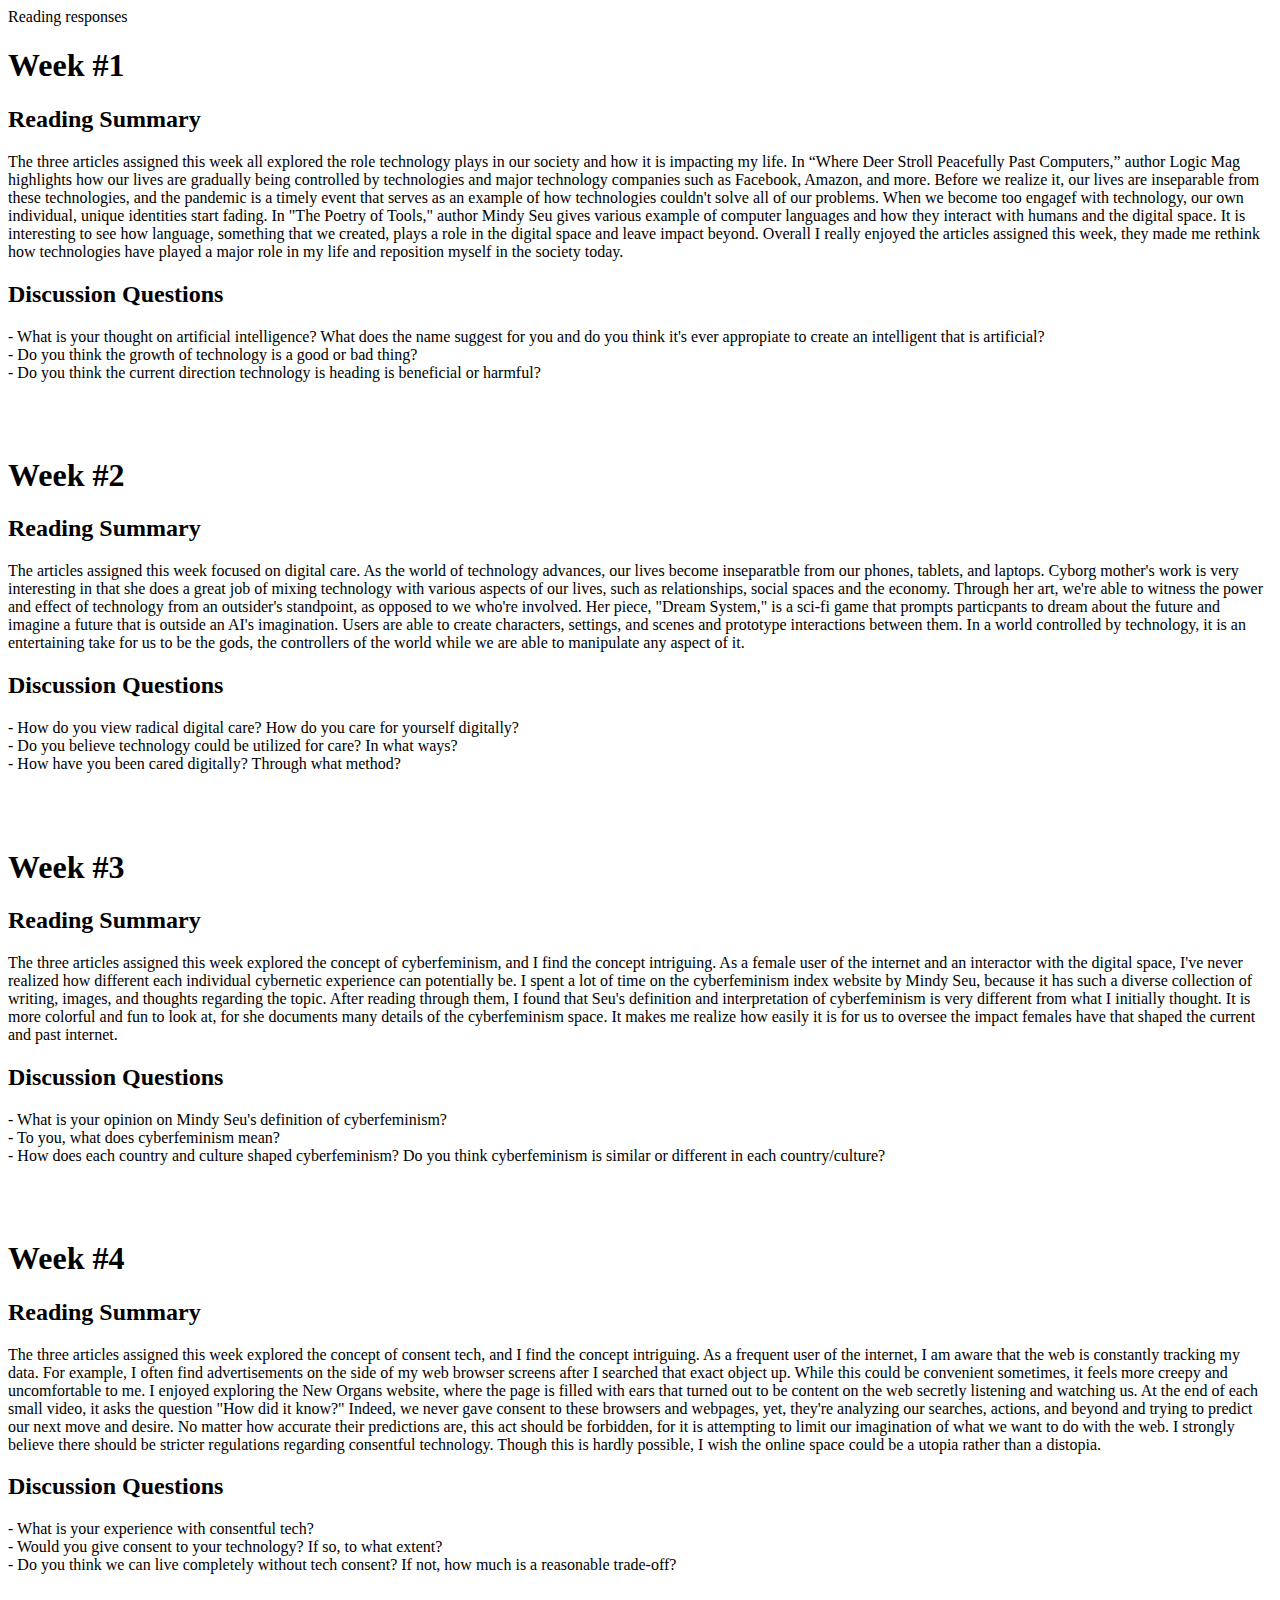
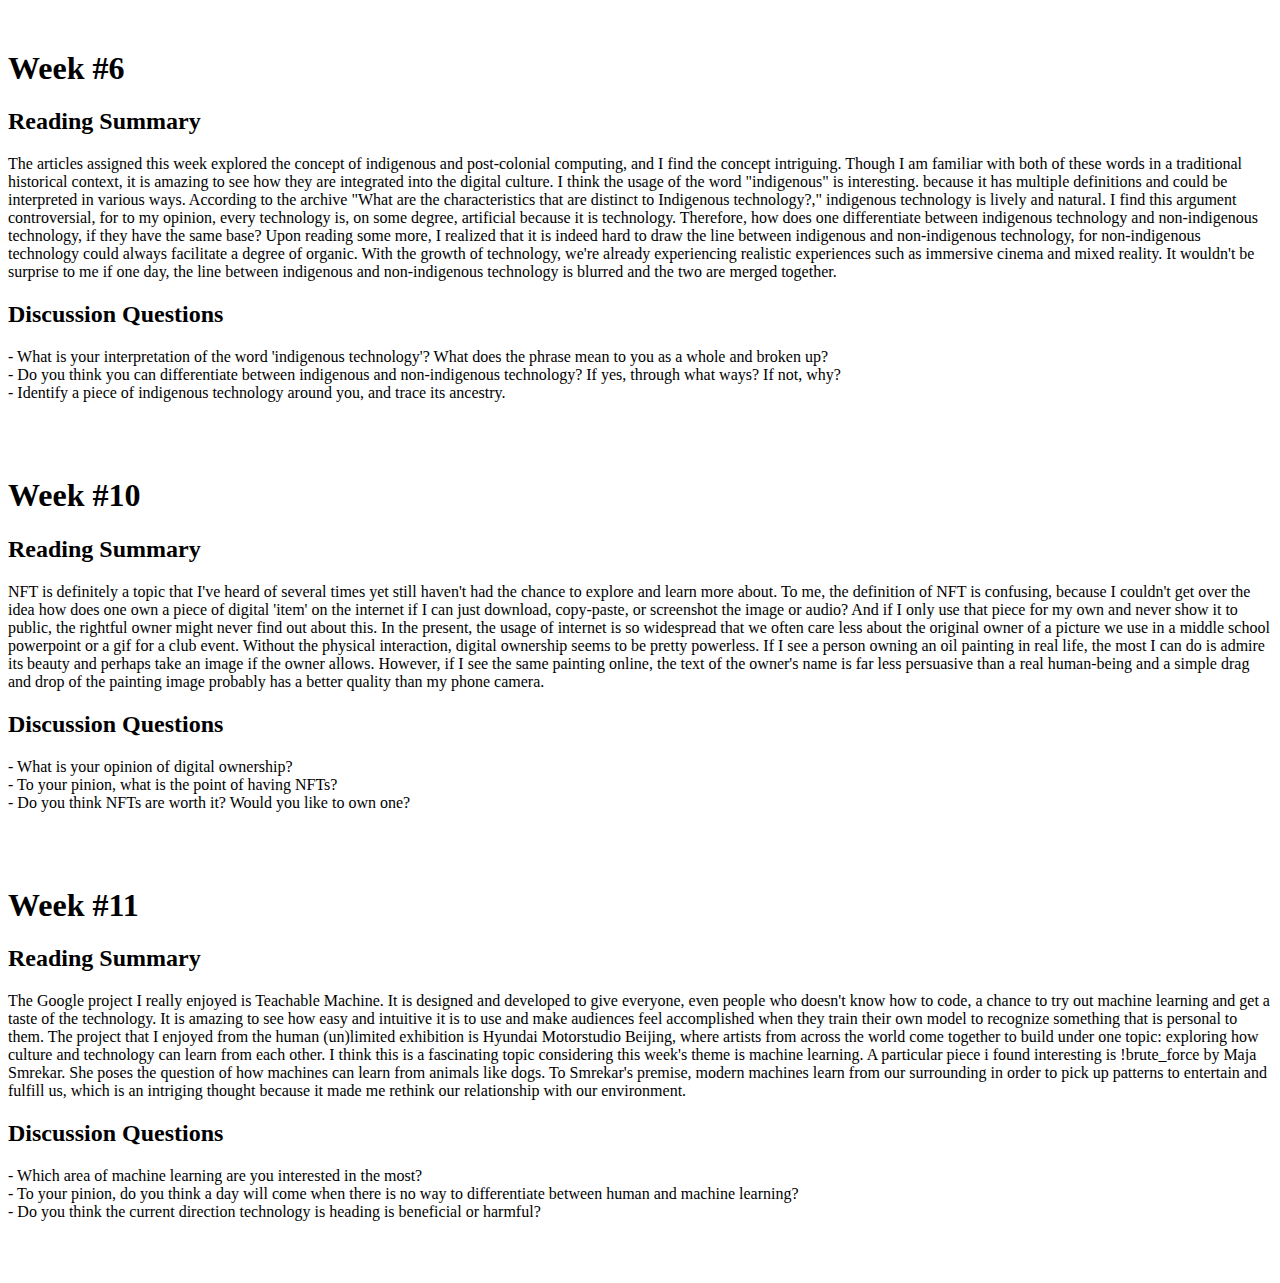
==== thoughts.html @ c73dbc7f "1" ====
<!DOCTYPE html>
<html>

<head>
    Reading responses
</head>

<body>
  
    <h1>Week #1</h1>
    <h2>Reading Summary</h2>
    The three articles assigned this week all explored the role technology plays in our society and how it is impacting my life. In “Where Deer Stroll Peacefully Past Computers,” author Logic Mag highlights how our lives are gradually being controlled by technologies and major technology companies such as Facebook, Amazon, and more. Before we realize it, our lives are inseparable from these technologies, and the pandemic is a timely event that serves as an example of how technologies couldn't solve all of our problems. When we become too engagef with technology, our own individual, unique identities start fading. In "The Poetry of Tools," author Mindy Seu gives various example of computer languages and how they interact with humans and the digital space. It is interesting to see how language, something that we created, plays a role in the digital space and leave impact beyond. Overall I really enjoyed the articles assigned this week, they made me rethink how technologies have played a major role in my life and reposition myself in the society today.
    <br>
    <h2>Discussion Questions</h2>
    - What is your thought on artificial intelligence? What does the name suggest for you and do you think it's ever appropiate to create an intelligent that is artificial?
    <br>
    - Do you think the growth of technology is a good or bad thing? 
    <br>
    - Do you think the current direction technology is heading is beneficial or harmful?
    <br><br><br><br>
    
    
    
    <h1>Week #2</h1>
    <h2>Reading Summary</h2>
    The articles assigned this week focused on digital care. As the world of technology advances, our lives become inseparatble from our phones, tablets, and laptops. Cyborg mother's work is very interesting in that she does a great job of mixing technology with various aspects of our lives, such as relationships, social spaces and the economy. Through her art, we're able to witness the power and effect of technology from an outsider's standpoint, as opposed to we who're involved. Her piece, "Dream System," is a sci-fi game that prompts particpants to dream about the future and imagine a future that is outside an AI's imagination. Users are able to create characters, settings, and scenes and prototype interactions between them. In a world controlled by technology, it is an entertaining take for us to be the gods, the controllers of the world while we are able to manipulate any aspect of it. 
    <br>
    <h2>Discussion Questions</h2>
    - How do you view radical digital care? How do you care for yourself digitally?
    <br>
    - Do you believe technology could be utilized for care? In what ways?
    <br>
    - How have you been cared digitally? Through what method? 
<br><br><br><br>
    
    
    
    <h1>Week #3</h1>
    <h2>Reading Summary</h2>
    The three articles assigned this week explored the concept of cyberfeminism, and I find the concept intriguing. As a female user of the internet and an interactor with the digital space, I've never realized how different each individual cybernetic experience can potentially be. I spent a lot of time on the cyberfeminism index website by Mindy Seu, because it has such a diverse collection of writing, images, and thoughts regarding the topic. After reading through them, I found that Seu's definition and interpretation of cyberfeminism is very different from what I initially thought. It is more colorful and fun to look at, for she documents many details of the cyberfeminism space. It makes me realize how easily it is for us to oversee the impact females have that shaped the current and past internet. 
    <br>
    <h2>Discussion Questions</h2>
    - What is your opinion on Mindy Seu's definition of cyberfeminism? 
    <br>
    - To you, what does cyberfeminism mean?
    <br>
    - How does each country and culture shaped cyberfeminism? Do you think cyberfeminism is similar or different in each country/culture?
<br><br><br><br>
    
    
    
    <h1>Week #4</h1>
    <h2>Reading Summary</h2>
    The three articles assigned this week explored the concept of consent tech, and I find the concept intriguing. As a frequent user of the internet, I am aware that the web is constantly tracking my data. For example, I often find advertisements on the side of my web browser screens after I searched that exact object up. While this could be convenient sometimes, it feels more creepy and uncomfortable to me. I enjoyed exploring the New Organs website, where the page is filled with ears that turned out to be content on the web secretly listening and watching us. At the end of each small video, it asks the question "How did it know?" Indeed, we never gave consent to these browsers and webpages, yet, they're analyzing our searches, actions, and beyond and trying to predict our next move and desire. No matter how accurate their predictions are, this act should be forbidden, for it is attempting to limit our imagination of what we want to do with the web. I strongly believe there should be stricter regulations regarding consentful technology. Though this is hardly possible,  I wish the online space could be a utopia rather than a distopia.
    <br>
    <h2>Discussion Questions</h2>
    - What is your experience with consentful tech? 
    <br>
    - Would you give consent to your technology? If so, to what extent?
    <br>
    - Do you think we can live completely without tech consent? If not, how much is a reasonable trade-off?
<br><br><br><br>
    
    
    
    <h1>Week #6</h1>
    <h2>Reading Summary</h2>
    The articles assigned this week explored the concept of indigenous and post-colonial computing, and I find the concept intriguing. Though I am familiar with both of these words in a traditional historical context, it is amazing to see how they are integrated into the digital culture. I think the usage of the word "indigenous" is interesting. because it has multiple definitions and could be interpreted in various ways. According to the archive "What are the characteristics that are distinct to Indigenous technology?," indigenous technology is lively and natural. I find this argument controversial, for to my opinion, every technology is, on some degree, artificial because it is technology. Therefore, how does one differentiate between indigenous technology and non-indigenous technology, if they have the same base? Upon reading some more, I realized that it is indeed hard to draw the line between indigenous and non-indigenous technology, for non-indigenous technology could always facilitate a degree of organic. With the growth of technology, we're already experiencing realistic experiences such as immersive cinema and mixed reality. It wouldn't be surprise to me if one day, the line between indigenous and non-indigenous technology is blurred and the two are merged together. 
    <br>
    <h2>Discussion Questions</h2>
    - What is your interpretation of the word 'indigenous technology'? What does the phrase mean to you as a whole and broken up? 
    <br>
    - Do you think you can differentiate between indigenous and non-indigenous technology? If yes, through what ways? If not, why?
    <br>
    - Identify a piece of indigenous technology around you, and trace its ancestry.
<br><br><br><br>
    
    
    
    <h1>Week #10</h1>
    <h2>Reading Summary</h2>
    NFT is definitely a topic that I've heard of several times yet still haven't had the chance to explore and learn more about. To me, the definition of NFT is confusing, because I couldn't get over the idea how does one own a piece of digital 'item' on the internet if I can just download, copy-paste, or screenshot the image or audio? And if I only use that piece for my own and never show it to public, the rightful owner might never find out about this. In the present, the usage of internet is so widespread that we often care less about the original owner of a picture we use in a middle school powerpoint or a gif for a club event. Without the physical interaction, digital ownership seems to be pretty powerless. If I see a person owning an oil painting in real life, the most I can do is admire its beauty and perhaps take an image if the owner allows. However, if I see the same painting online, the text of the owner's name is far less persuasive than a real human-being and a simple drag and drop of the painting image probably has a better quality than my phone camera. 
    <br>
    <h2>Discussion Questions</h2>
    - What is your opinion of digital ownership? 
    <br>
    - To your pinion, what is the point of having NFTs?
    <br>
    - Do you think NFTs are worth it? Would you like to own one?
<br><br><br><br>
    
    
    
    <h1>Week #11</h1>
    <h2>Reading Summary</h2>
    The Google project I really enjoyed is Teachable Machine. It is designed and developed to give everyone, even people who doesn't know how to code, a chance to try out machine learning and get a taste of the technology. It is amazing to see how easy and intuitive it is to use and make audiences feel accomplished when they train their own model to recognize something that is personal to them. The project that I enjoyed from the human (un)limited exhibition is Hyundai Motorstudio Beijing, where artists from across the world come together to build under one topic: exploring how culture and technology can learn from each other. I think this is a fascinating topic considering this week's theme is machine learning. A particular piece i found interesting is !brute_force by Maja Smrekar. She poses the question of how machines can learn from animals like dogs. To Smrekar's premise, modern machines learn from our surrounding in order to pick up patterns to entertain and fulfill us, which is an intriging thought because it made me rethink our relationship with our environment.
    <br>
    <h2>Discussion Questions</h2>
    - Which area of machine learning are you interested in the most? 
    <br>
    - To your pinion, do you think a day will come when there is no way to differentiate between human and machine learning?
    <br>
    - Do you think the current direction technology is heading is beneficial or harmful?
<br><br><br><br>

</body>

</html>
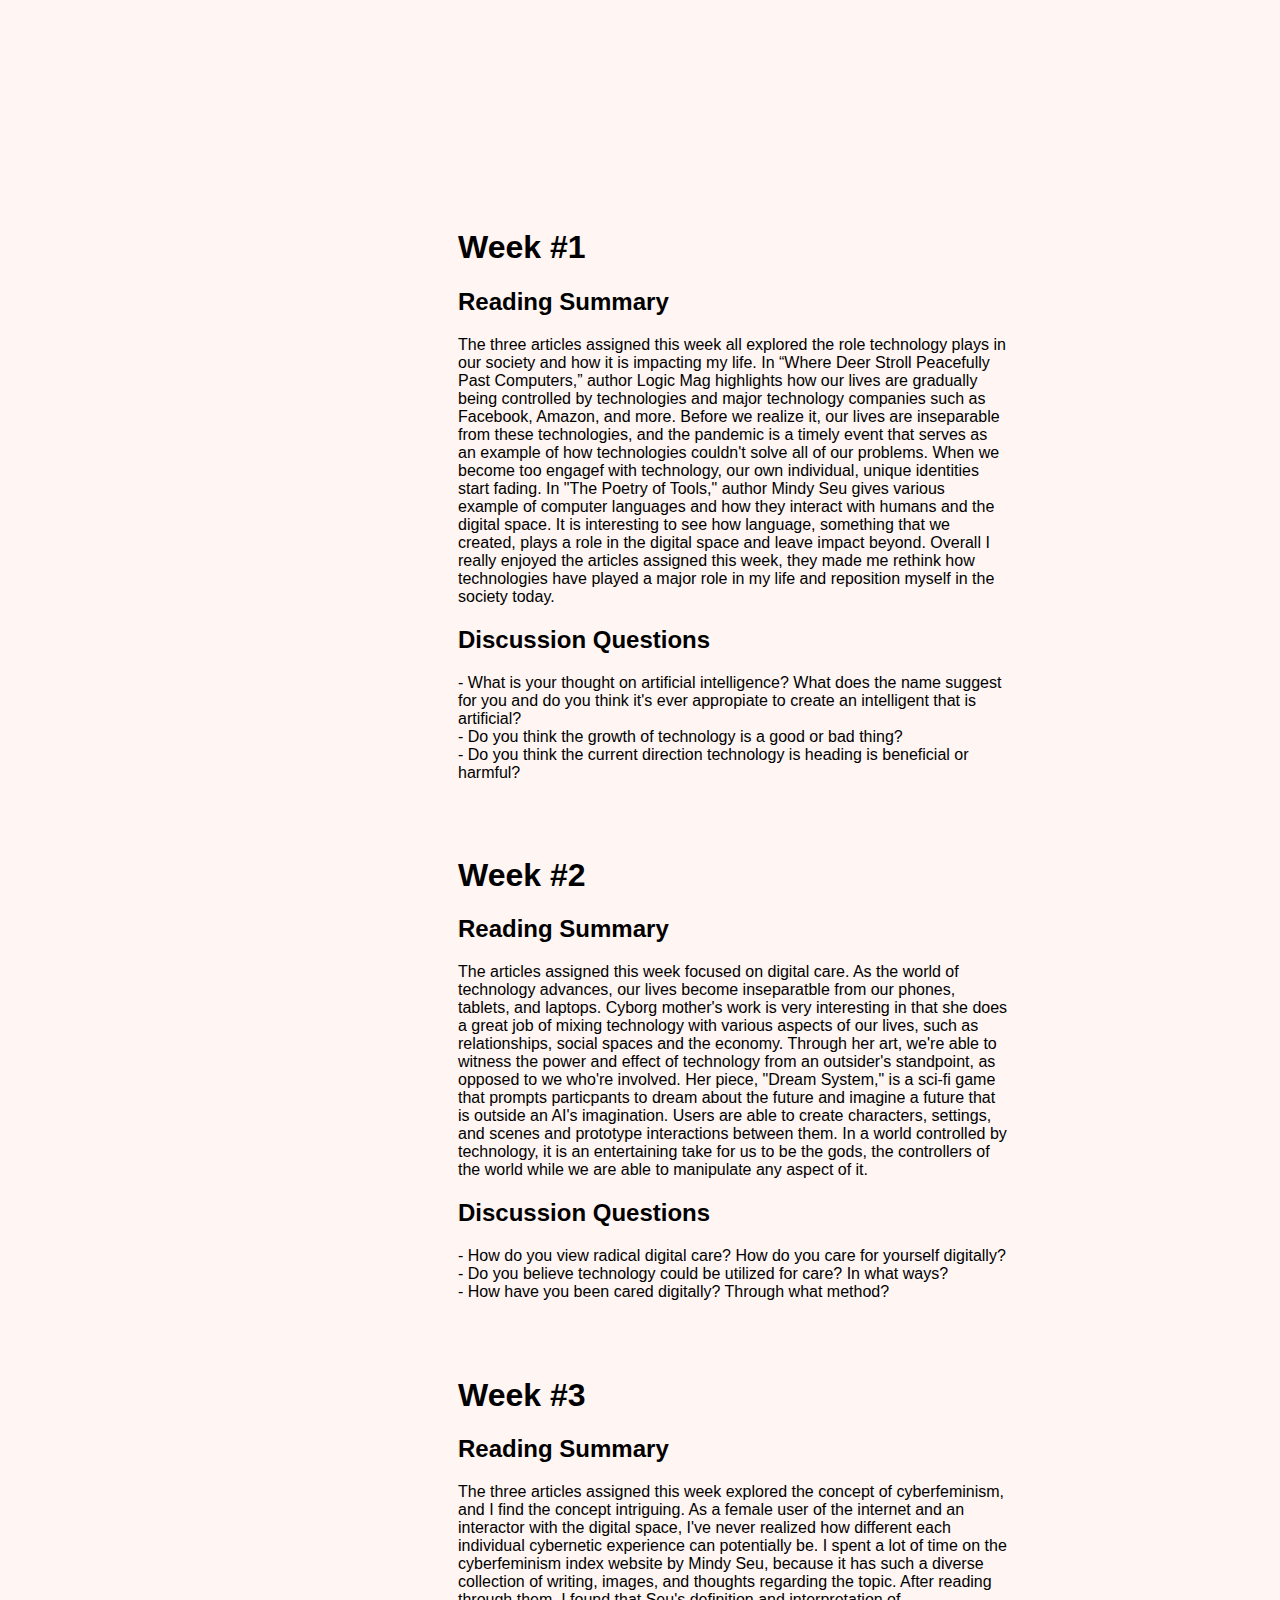
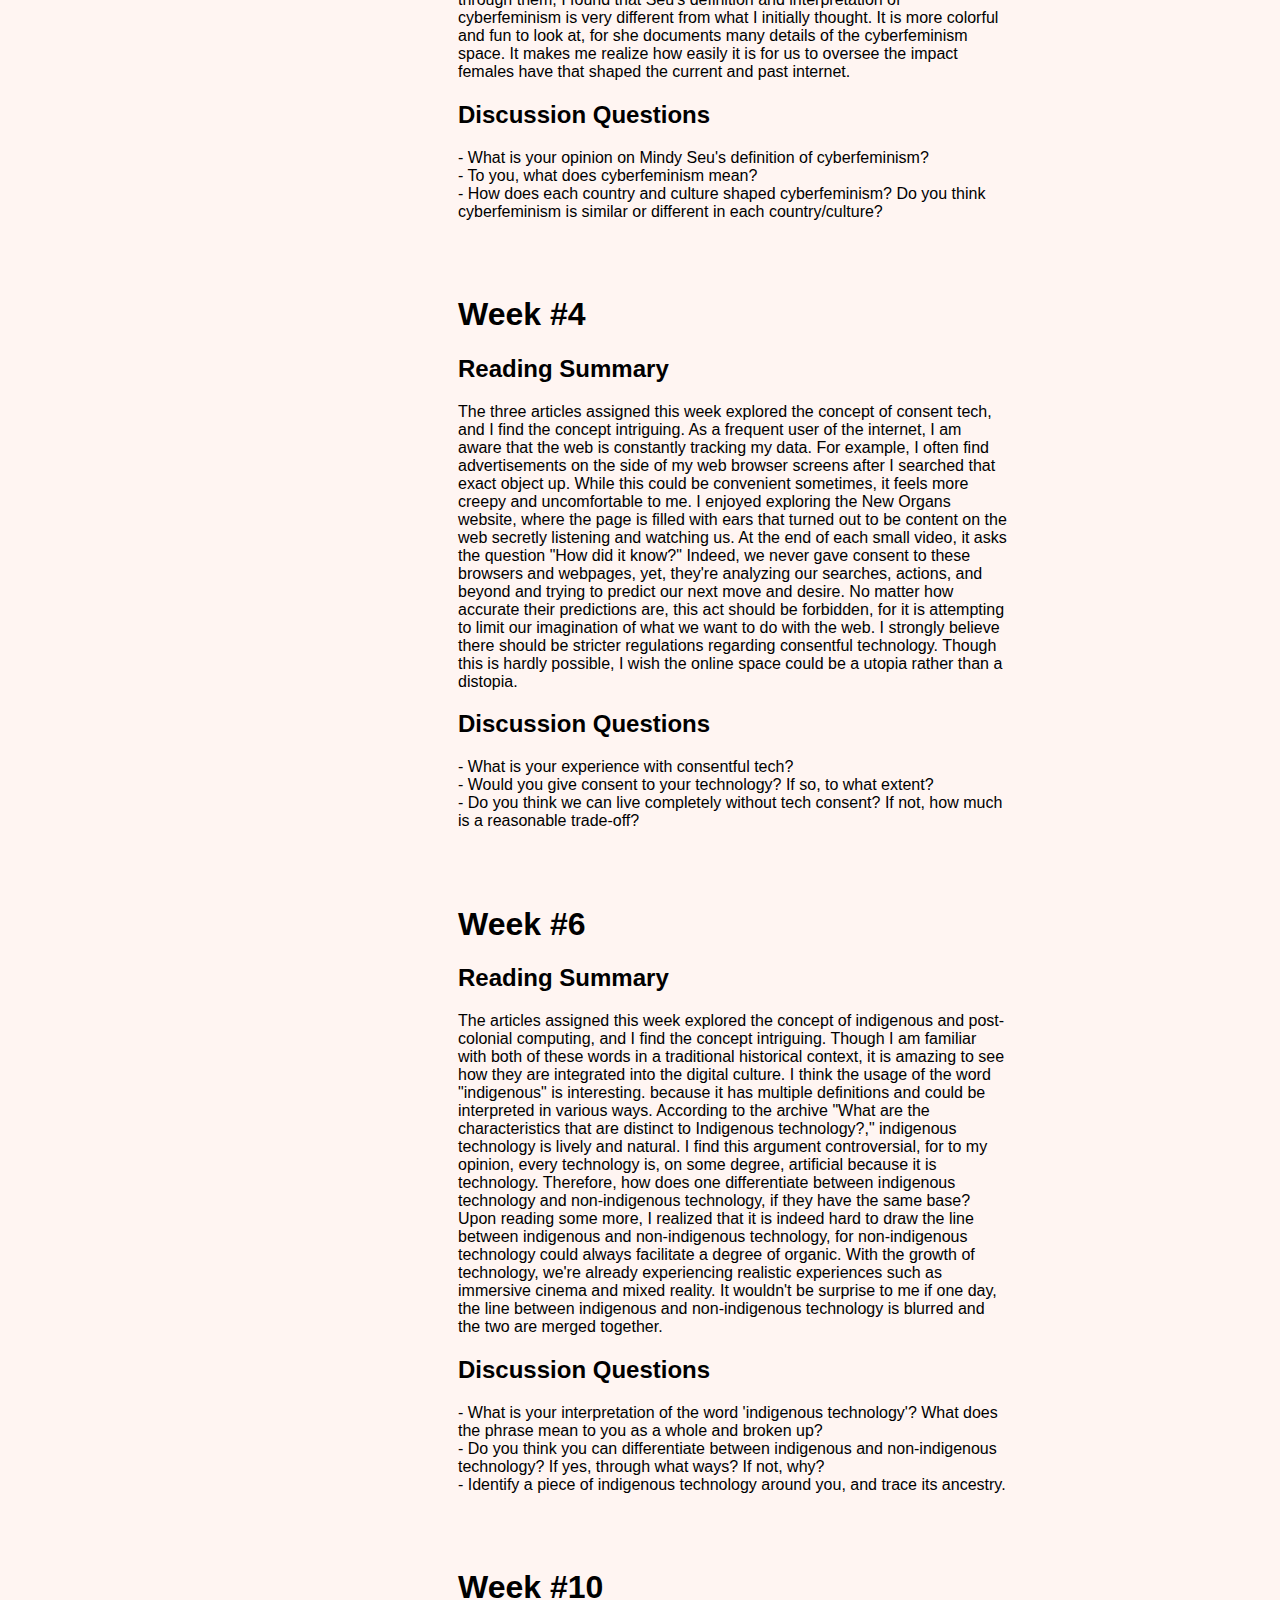
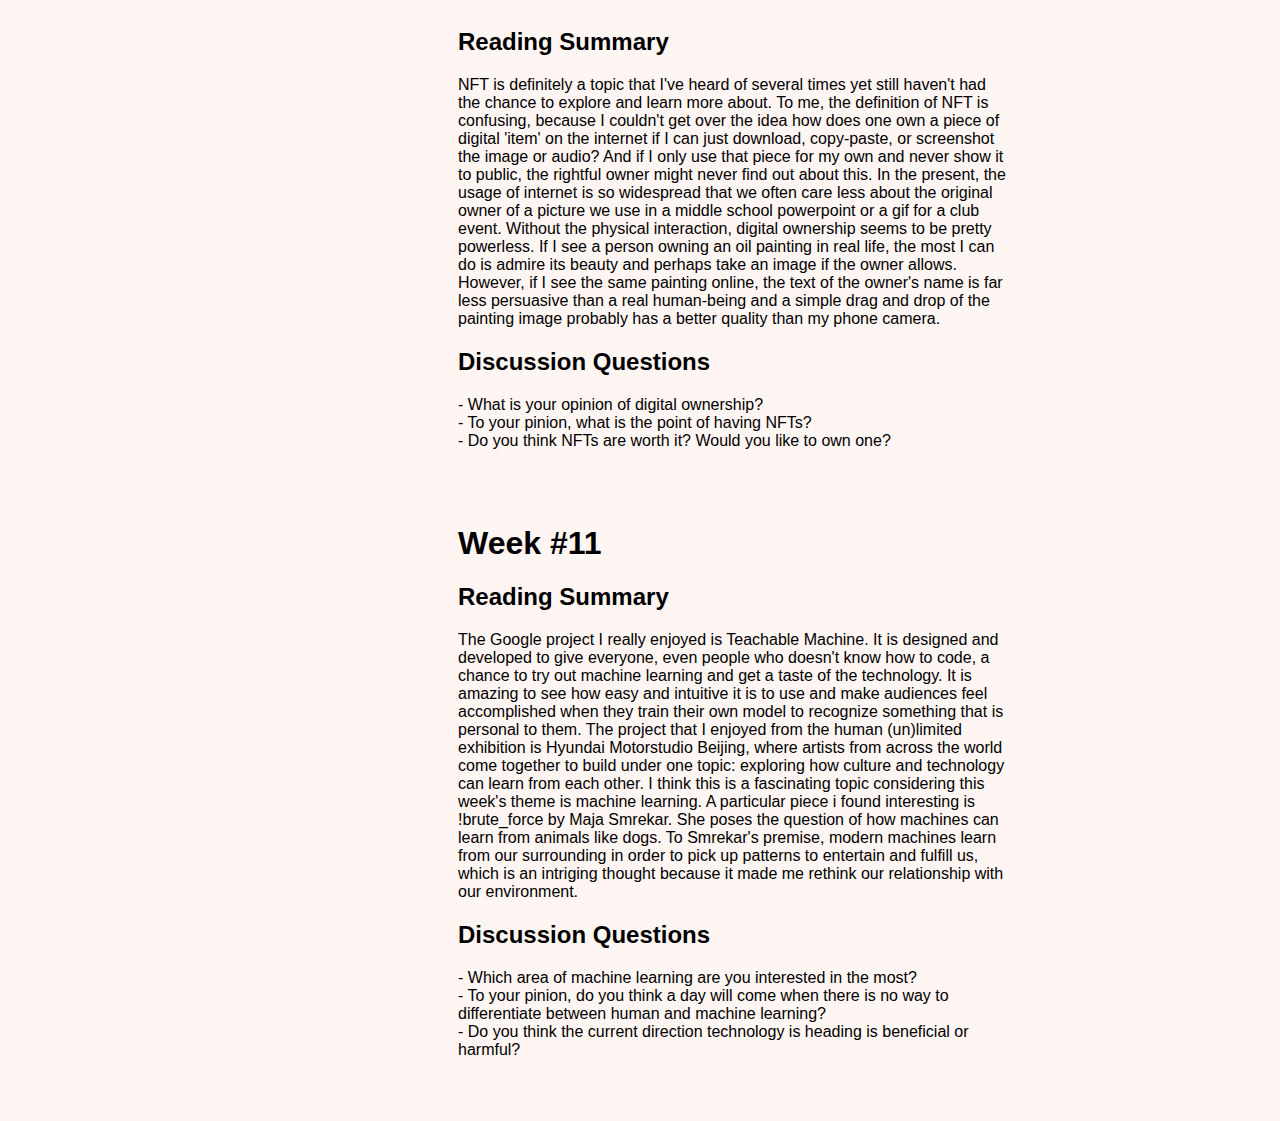
==== commit 62627eec: "1" ====
--- a/thoughts.html
+++ b/thoughts.html
@@ -2,7 +2,8 @@
 <html>
 
 <head>
-    Reading responses
+    <link rel="stylesheet" href="mystyle.css">
+    <title> Angie Yang | IML 400 Reading Responses</title>
 </head>
 
 <body>
--- a/mystyle.css
+++ b/mystyle.css
@@ -0,0 +1,59 @@
+body
+{
+  text-align: left;
+  font-family: 'proxima nova', sans-serif;
+  padding-top:200px;
+  padding-left:450px;
+  background-color: #fff5f2;
+  width: 550px;
+}
+
+h2
+{
+    font-size: 18pt;
+}
+
+head
+{
+  text-align: left;
+  margin-top: 50px;
+  margin-left: 300px;
+  font-size: 27px;
+  color: #fa903e;
+}
+
+#about
+{
+  text-align: left;
+  margin-bottom: 30px;
+  margin-left: 100px;
+  font-size: 18px;
+}
+
+#pictures
+{
+  margin-left: auto;
+  margin-right: auto;
+  width: 600px;
+}
+
+#pictures img
+{
+    width: 100px;
+    height: 100px;
+}
+
+#big-image
+{
+    width: 520px;
+    margin-left: auto;
+    margin-right: auto;
+    margin-bottom: 100px;
+}
+
+#big-image img
+{
+    width: 520px;
+    margin-left: auto;
+    margin-right: auto;
+}